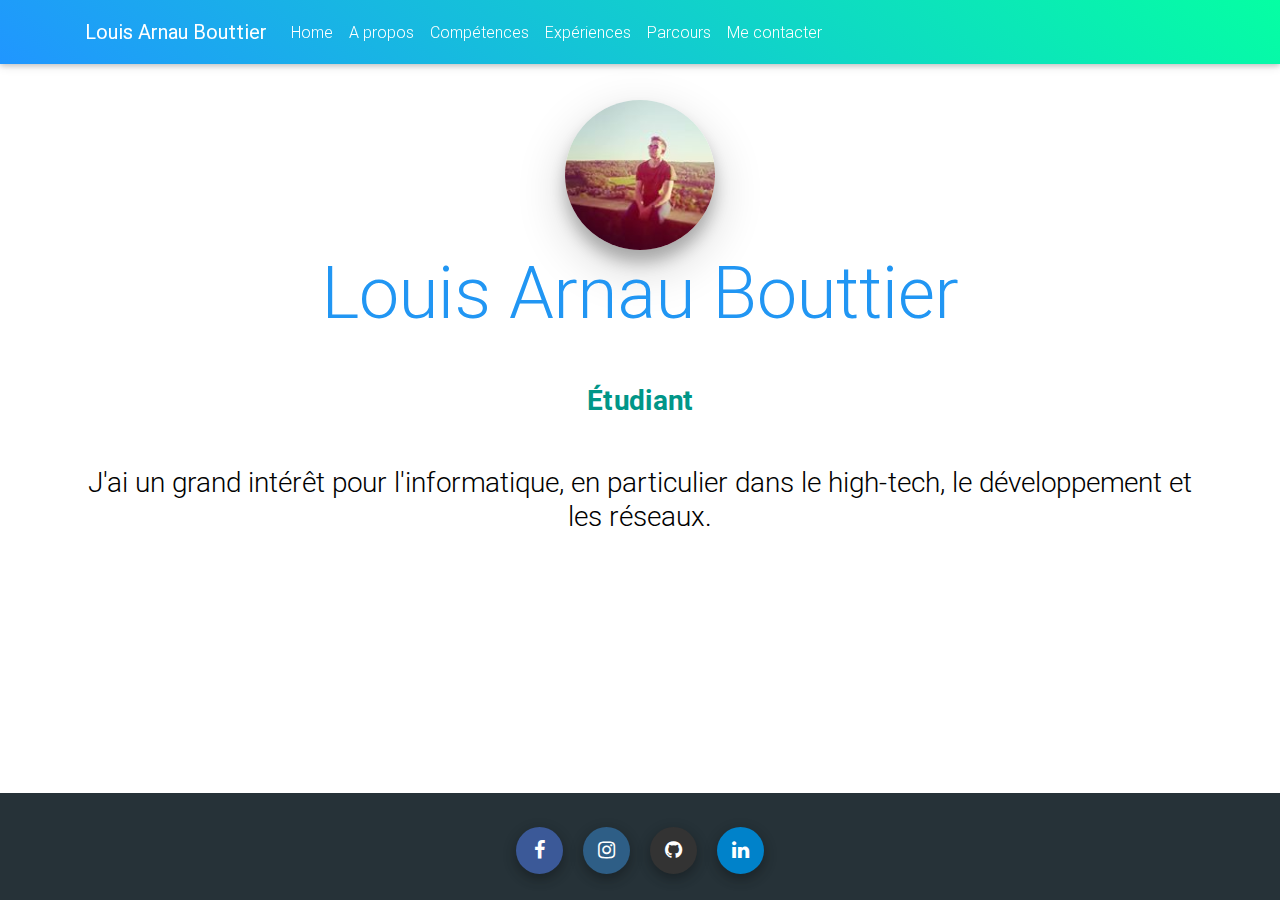
==== index.html @ 4d814daa "first commit" ====
<!DOCTYPE html>
<html lang="en" class="">

<head>
  <!-- Required meta tags always come first -->
  <meta charset="utf-8">
  <meta name="viewport" content="width=device-width, initial-scale=1, shrink-to-fit=no">
  <meta http-equiv="x-ua-compatible" content="ie=edge">
  <title>Louis Arnau Bouttier</title>

  <!-- Font Awesome -->
  <link rel="stylesheet" href="https://maxcdn.bootstrapcdn.com/font-awesome/4.7.0/css/font-awesome.min.css">
  <!-- Bootstrap core CSS -->
  <link href="css/bootstrap.min.css" rel="stylesheet">
  <!-- Material Design Bootstrap -->
  <link href="css/mdb.min.css" rel="stylesheet">
  <!-- custome style -->
  <link rel="stylesheet" type="text/css" href="css/style.css">
  <style>
    .page-footer {
      margin-top: 0px;
      padding-top: 0px;
    }
  </style>

</head>

<body>

  <!--Main Navigation-->
  <header>

    <!--Navbar-->
    <nav class="navbar navbar-expand-lg navbar-dark fixed-top scrolling-navbar aqua-gradient">
      <div class="container">
        <a class="navbar-brand" href="#">
          <strong>Louis Arnau Bouttier</strong>
        </a>
        <button class="navbar-toggler" type="button" data-toggle="collapse" data-target="#navbarSupportedContent-7" aria-controls="navbarSupportedContent-7"
          aria-expanded="false" aria-label="Toggle navigation">
          <span class="navbar-toggler-icon"></span>
        </button>
        <div class="collapse navbar-collapse" id="navbarSupportedContent-7">
          <ul class="navbar-nav mr-auto">
            <li class="nav-item">
              <a class="nav-link" href="index.html">Home
                <span class="sr-only">(current)</span>
              </a>
            </li>
            <li class="nav-item">
              <a class="nav-link" href="about.html">A propos</a>
            </li>
            <li class="nav-item">
              <a class="nav-link" href="skills.html">Compétences</a>
            </li>
            <li class="nav-item">
              <a class="nav-link" href="experience.html">Expériences</a>
            </li>
            <li class="nav-item">
              <a href="course.html" class="nav-link">Parcours</a>
            </li>
            <li class="nav-item">
              <a class="nav-link" href="contact.html">Me contacter</a>
            </li>
          </ul>
        </div>
      </div>
    </nav>
  </header>
  <!--Main Navigation-->

  <!--Main Layout-->
  <main>

    <div class="container">

      <!--Section: Team v.1-->
      <section class="text-center team-section">

        <!--Grid row-->
        <div class="row text-center">

          <!--Grid column-->
          <div class="col-md-12 mb-4" style="margin-top:100px;">

            <div class="avatar mx-auto">
              <img src="img/moi.jpg" class="img-fluid rounded-circle z-depth-3" alt="First sample avatar image">
            </div>
            <h2 class="display-3 blue-text mb-5 wow" data-wow-delay="0.3s">Louis Arnau Bouttier</h2>
            <h3 class="font-weight-bold teal-text mb-4">Étudiant</h3>
            <h3 class="mt-5 black-text">J'ai un grand intérêt pour l'informatique, en particulier dans le high-tech, le développement et les réseaux.</h3>
          </div>
          <!--Grid column-->

        </div>
        <!--Grid row-->
    </div>

  </main>
  <!--Main Layout-->

   <!-- Footer -->
  <footer class="page-footer fixed-bottom font-small special-color-dark pt-4 mt-15">

    <!-- Footer Elements -->
    <div class="container">

      <!-- Social buttons -->
      <ul class="list-unstyled list-inline text-center">
        <li class="list-inline-item">
          <a class="btn-floating btn-fb mx-1"  data-toggle="tooltip" data-placement="top" title="Facebook" target="_blank" href="https://www.facebook.com/louisarnau.bouttier">
            <i class="fa fa-facebook"> </i>
          </a>
        </li>
        <li class="list-inline-item">
          <a class="btn-floating btn-ins mx-1" data-toggle="tooltip" data-placement="top" title="Instagram" target="_blank" href="https://www.instagram.com/loulax78/">
            <i class="fa fa-instagram"> </i>
          </a>
        </li>
        <li class="list-inline-item">
          <a class="btn-floating btn-git mx-1" data-toggle="tooltip" data-placement="top" title="Github" target="_blank" href="https://github.com/loulax">
            <i class="fa fa-github"> </i>
          </a>
        </li>
        <li class="list-inline-item">
          <a class="btn-floating btn-li mx-1" data-toggle="tooltip" data-placement="top" title="Linkedin" target="_blank" href="https://www.linkedin.com/in/louis-arnau-bouttier-502244156/">
            <i class="fa fa-linkedin"> </i>
          </a>
        </li>
      </ul>
      <!-- Social buttons -->

    </div>
    <!-- Footer Elements -->
  </footer>
  <!-- Footer -->

  <!--  SCRIPTS  -->
  <!-- JQuery -->
  <script type="text/javascript" src="js/jquery-3.2.1.min.js"></script>
  <!-- Bootstrap tooltips -->
  <script type="text/javascript" src="js/popper.min.js"></script>
  <!-- Bootstrap core JavaScript -->
  <script type="text/javascript" src="js/bootstrap.min.js"></script>
  <!-- MDB core JavaScript -->
  <script type="text/javascript" src="js/mdb.min.js"></script>
  <script>
    new WOW().init();

    // MDB Lightbox Init
    $(function () {
      $("#mdb-lightbox-ui").load("mdb-addons/mdb-lightbox-ui.html");
    });

    $(function () {
       $('[data-toggle="tooltip"]').tooltip()
    });


    const footer = document.getElementById('footer');
    let prevPosition = window.pageYOffset;

    window.onscroll = e => {
      const diff = window.pageYOffset - prevPosition;
      prevPosition = window.pageYOffset;

      if(diff < 0) { //Scroll vers le bas
          footer.classList.add("hidden");
      } else { //Scroll vers le haut
          footer.classList.remove("hidden");
      }
    }
  </script>
</body>

</html>
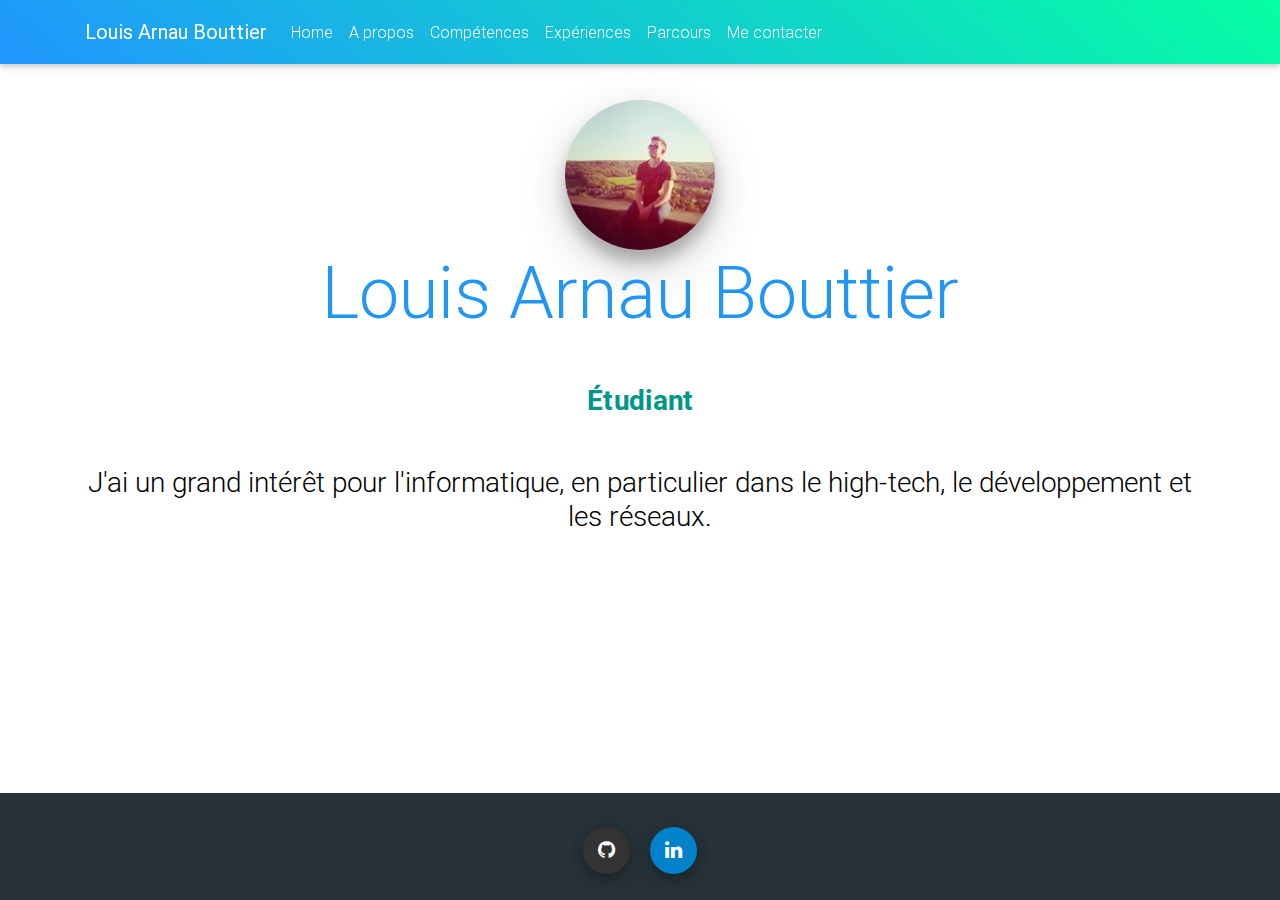
==== commit 4474275e: "Add files via upload" ====
--- a/index.html
+++ b/index.html
@@ -109,16 +109,6 @@
       <!-- Social buttons -->
       <ul class="list-unstyled list-inline text-center">
         <li class="list-inline-item">
-          <a class="btn-floating btn-fb mx-1"  data-toggle="tooltip" data-placement="top" title="Facebook" target="_blank" href="https://www.facebook.com/louisarnau.bouttier">
-            <i class="fa fa-facebook"> </i>
-          </a>
-        </li>
-        <li class="list-inline-item">
-          <a class="btn-floating btn-ins mx-1" data-toggle="tooltip" data-placement="top" title="Instagram" target="_blank" href="https://www.instagram.com/loulax78/">
-            <i class="fa fa-instagram"> </i>
-          </a>
-        </li>
-        <li class="list-inline-item">
           <a class="btn-floating btn-git mx-1" data-toggle="tooltip" data-placement="top" title="Github" target="_blank" href="https://github.com/loulax">
             <i class="fa fa-github"> </i>
           </a>
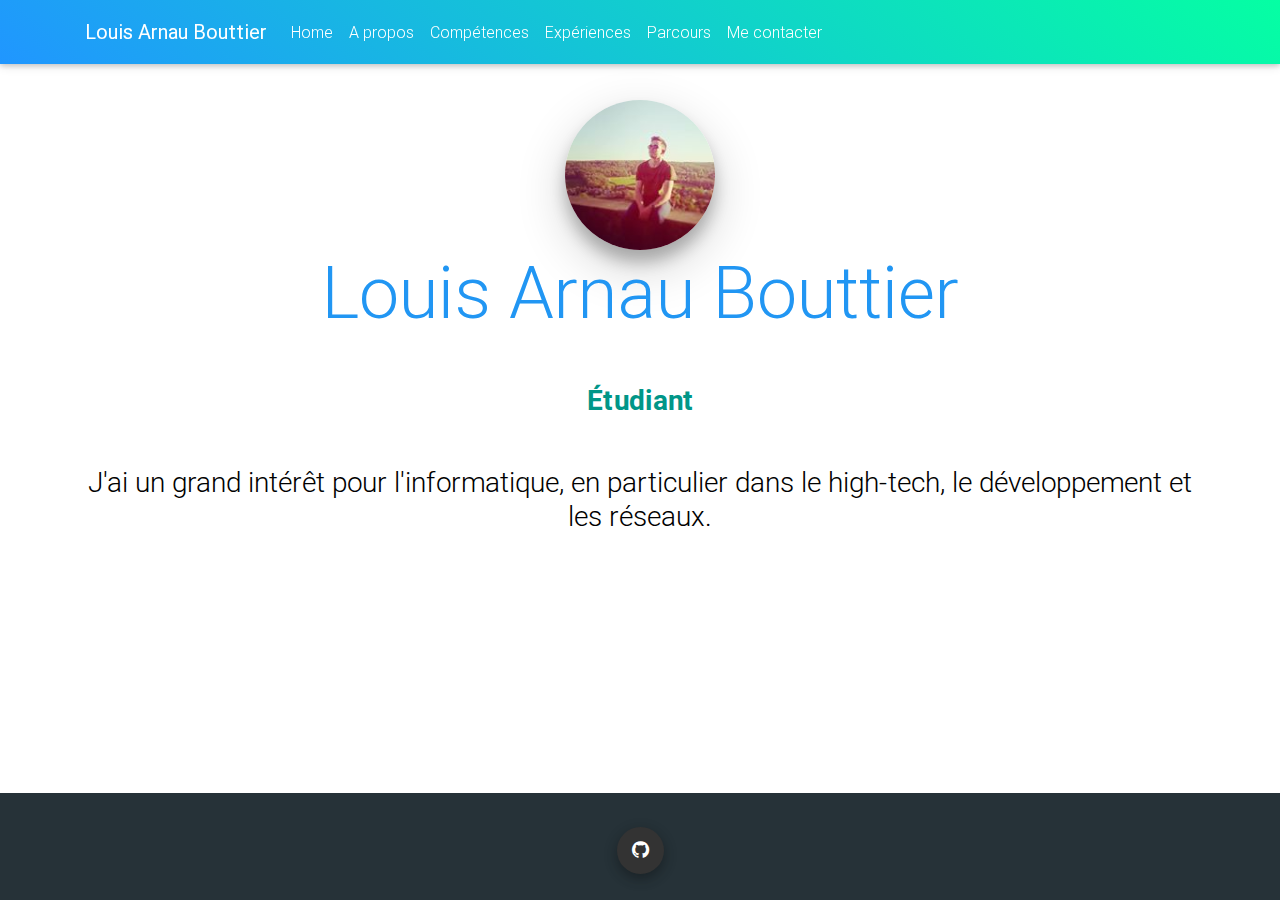
==== commit 79a86b07: "Add files via upload" ====
--- a/index.html
+++ b/index.html
@@ -104,18 +104,13 @@
   <footer class="page-footer fixed-bottom font-small special-color-dark pt-4 mt-15">
 
     <!-- Footer Elements -->
-    <div class="container">
+    <div class="container text-center">
 
       <!-- Social buttons -->
       <ul class="list-unstyled list-inline text-center">
         <li class="list-inline-item">
           <a class="btn-floating btn-git mx-1" data-toggle="tooltip" data-placement="top" title="Github" target="_blank" href="https://github.com/loulax">
             <i class="fa fa-github"> </i>
-          </a>
-        </li>
-        <li class="list-inline-item">
-          <a class="btn-floating btn-li mx-1" data-toggle="tooltip" data-placement="top" title="Linkedin" target="_blank" href="https://www.linkedin.com/in/louis-arnau-bouttier-502244156/">
-            <i class="fa fa-linkedin"> </i>
           </a>
         </li>
       </ul>
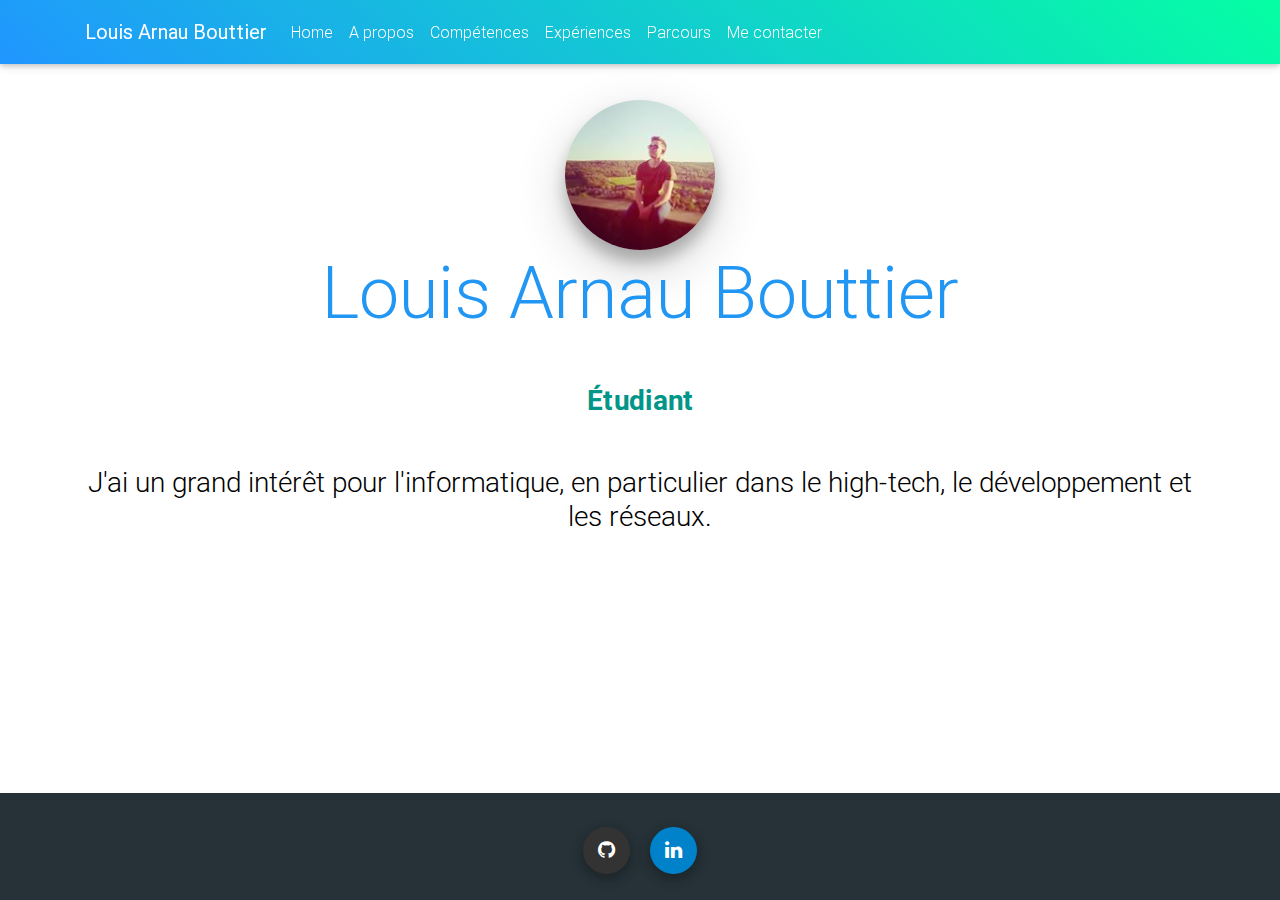
==== commit 3229e460: "Add files via upload" ====
--- a/index.html
+++ b/index.html
@@ -113,6 +113,11 @@
             <i class="fa fa-github"> </i>
           </a>
         </li>
+        <li class="list-inline-item">
+          <a class="btn-floating btn-li mx-1" data-toggle="tooltip" data-placement="top" title="Linkedin" target="_blank" href="https://www.linkedin.com/in/louis-arnau-bouttier-502244156/">
+            <i class="fa fa-linkedin"> </i>
+          </a>
+        </li>
       </ul>
       <!-- Social buttons -->
 
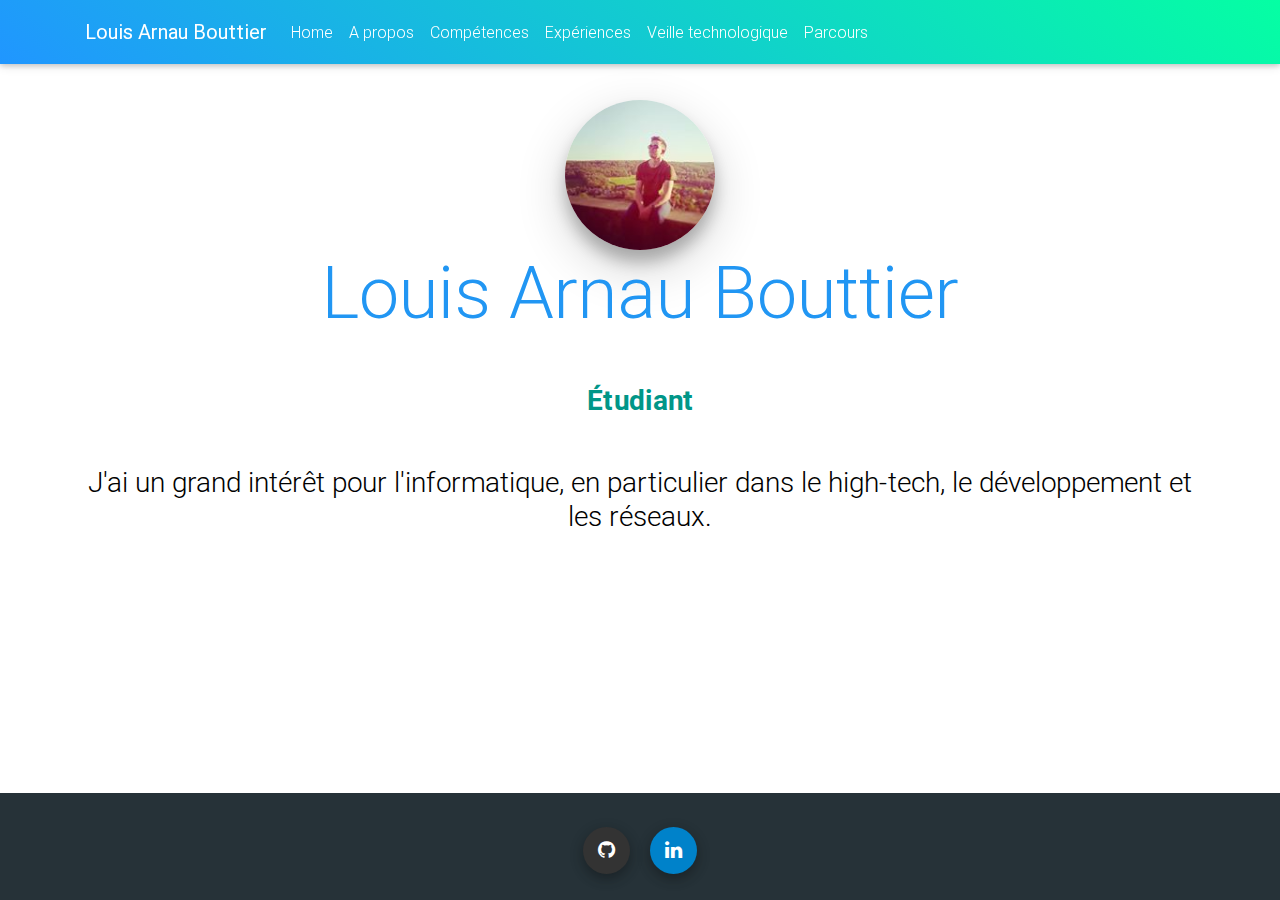
==== commit 2306788d: "Update index.html" ====
--- a/index.html
+++ b/index.html
@@ -58,10 +58,10 @@
               <a class="nav-link" href="experience.html">Expériences</a>
             </li>
             <li class="nav-item">
-              <a href="course.html" class="nav-link">Parcours</a>
+              <a class="nav-link" href="veille.html">Veille technologique</a>
             </li>
             <li class="nav-item">
-              <a class="nav-link" href="contact.html">Me contacter</a>
+              <a href="course.html" class="nav-link">Parcours</a>
             </li>
           </ul>
         </div>
